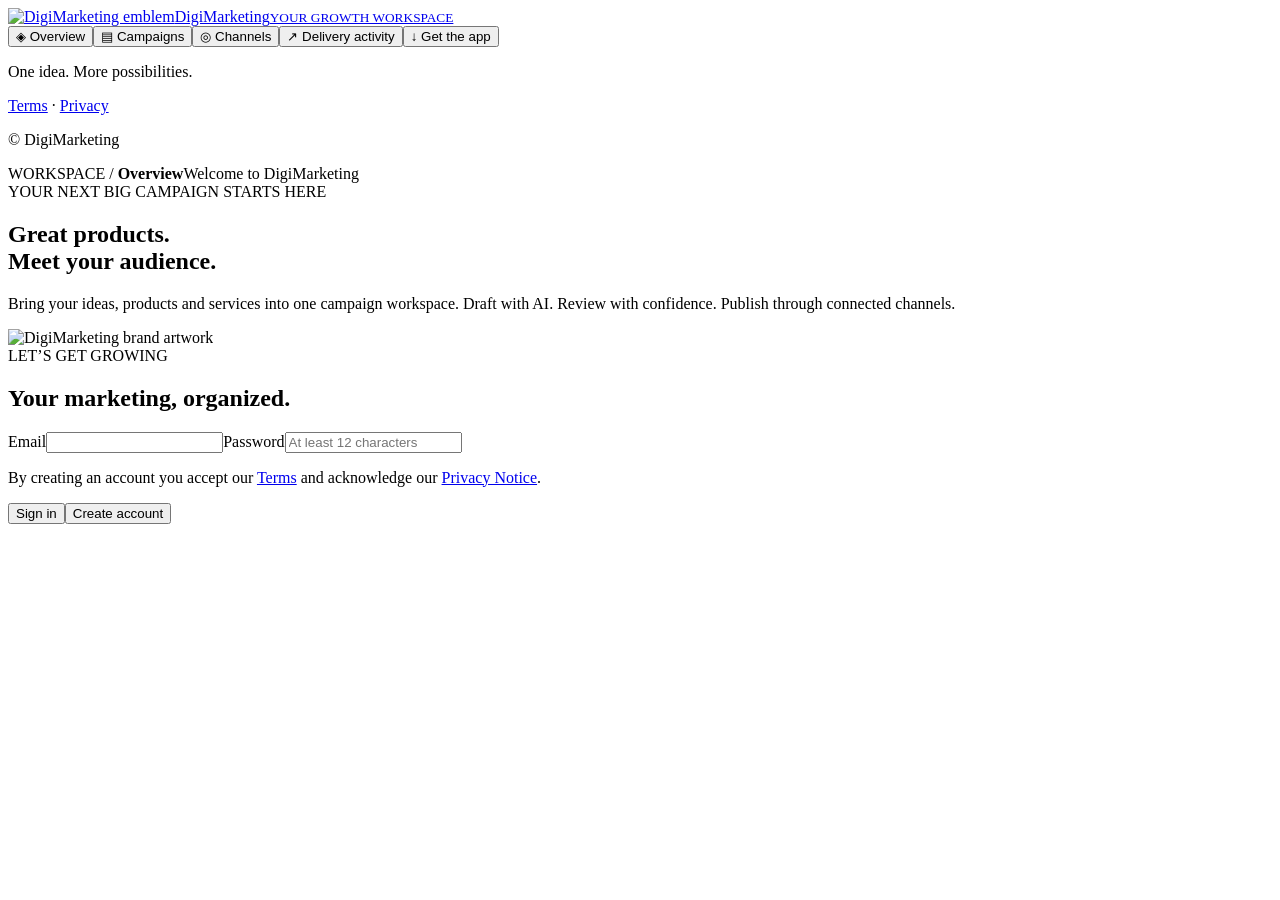
==== static/index.html @ 699326e4 "Build branded DigiMarketing platform with campaign workflows, Android app and Olamidepanel deploymen" ====
<!doctype html><html lang="en"><head><meta charset="utf-8"><meta name="viewport" content="width=device-width,initial-scale=1"><title>DigiMarketing · Turn attention into opportunity</title><link rel="stylesheet" href="/style.css"><link rel="icon" href="/brand.png"><link rel="manifest" href="/manifest.json"><script defer src="/app.js"></script></head><body><aside><a class="brand" href="/"><img src="/brand.png" alt="DigiMarketing emblem"><span>DigiMarketing<small>YOUR GROWTH WORKSPACE</small></span></a><nav><button data-view="overview">◈ Overview</button><button data-view="campaigns">▤ Campaigns</button><button data-view="channels">◎ Channels</button><button data-view="activity">↗ Delivery activity</button><button data-view="download">↓ Get the app</button><button data-view="admin" id="adminNav" hidden>⚙ Administration</button></nav><div class="aside-bottom"><p>One idea. More possibilities.</p><a href="/terms">Terms</a> · <a href="/privacy">Privacy</a><p>© <span id="year"></span> DigiMarketing</p></div></aside><main><header><span>WORKSPACE / <b id="pageName">Overview</b></span><span id="identity">Welcome to DigiMarketing</span><button id="logout" hidden>Sign out</button></header><div id="notice" role="status"></div><section id="auth"><div class="hero"><span class="eyebrow">YOUR NEXT BIG CAMPAIGN STARTS HERE</span><h1>Great products.<br>Meet your audience.</h1><p>Bring your ideas, products and services into one campaign workspace. Draft with AI. Review with confidence. Publish through connected channels.</p><img class="hero-logo" src="/brand.png" alt="DigiMarketing brand artwork"></div><form id="authForm" class="panel"><span class="eyebrow">LET’S GET GROWING</span><h2>Your marketing, organized.</h2><label>Email<input name="email" type="email" required autocomplete="email"></label><label>Password<input name="password" type="password" minlength="12" maxlength="256" required autocomplete="current-password" placeholder="At least 12 characters"></label><p>By creating an account you accept our <a href="/terms">Terms</a> and acknowledge our <a href="/privacy">Privacy Notice</a>.</p><div class="actions"><button name="action" value="login">Sign in</button><button class="secondary" name="action" value="register">Create account</button></div></form></section><div id="workspace" hidden><section id="overview" class="view"><div class="hero compact"><span class="eyebrow">MAKE YOUR NEXT MOVE</span><h1>Small idea.<br>Big possibility.</h1><p>Create campaigns that bring your products and services to the right audience.</p><button id="newCampaign">＋ Create a campaign</button><img class="hero-logo" src="/brand.png" alt=""></div><div class="stats" id="stats"></div><div class="section-heading"><h2>Your latest campaigns</h2><span>From idea to published</span></div><div id="recent"></div></section><section id="campaigns" class="view" hidden><div class="section-heading"><h1>Campaign studio</h1><span>Create · Review · Schedule</span></div><div class="studio"><form id="campaignForm" class="panel"><label>Campaign name<input name="title" required maxlength="150" placeholder="Introducing your next bestseller"></label><label>Product or service brief<textarea name="brief" maxlength="6000" rows="4" placeholder="Describe your offer, audience, real benefits and call to action."></textarea></label><label>Choose channels</label><div id="channelChoices" class="chips"></div><button type="button" id="generate" class="secondary">✦ Draft with AI</button><label>Review and edit your post<textarea name="content" required maxlength="10000" rows="7" placeholder="Your campaign message…"></textarea></label><small id="charCount">0 characters</small><button>Save reviewed draft</button></form><div><article class="panel preview"><span class="eyebrow">LIVE COPY PREVIEW</span><div class="brand"><img src="/brand.png" alt=""><strong>Your brand<small>Promoted by you</small></strong></div><p id="preview">Your next great campaign begins with a few words.</p><div class="preview-art"><img src="/brand.png" alt="DigiMarketing artwork"></div><small>Text preview only. Provider rendering may vary.</small></article><article class="panel"><h3>You’re always in control.</h3><p>AI drafts stay editable. Scheduling requires your approval and a configured publishing account. Export copy for other channels.</p></article></div></div><h2>Campaign library</h2><div id="campaignList"></div></section><section id="channels" class="view" hidden><h1>Your channels</h1><p>Direct publishing is currently implemented for Mastodon. Other channels are available for campaign planning and copy export.</p><div id="channelList" class="channel-grid"></div></section><section id="activity" class="view" hidden><h1>Delivery activity</h1><p>Provider receipts and failures appear here. Reach and impressions require additional analytics integrations.</p><div id="deliveryList"></div></section><section id="download" class="view" hidden><div class="panel"><img class="app-art" src="/brand.png" alt="DigiMarketing app icon"><h1>Take your campaigns with you.</h1><p>The Android app uses this same DigiMarketing workspace.</p><a class="button" id="apkLink" href="/downloads/DigiMarketing.apk" hidden>Download Android APK</a><p id="apkStatus">Checking Android build availability…</p><a href="https://africanappsstore.space/">Explore African Apps Store</a></div></section><section id="admin" class="view" hidden><h1>Administration</h1><div id="adminStats" class="stats"></div><article class="panel"><h2>Integration readiness</h2><p id="aiStatus"></p><p>Account tokens are configured in the protected server account file and never shown in this interface. Configure accounts per user ID. Platform OAuth onboarding, paid ads, billing and advanced analytics are future integrations.</p><p id="userId"></p></article></section></div></main><dialog id="scheduleDialog"><form id="scheduleForm"><h2>Approve and schedule</h2><label>Publish time (your local time)<input name="date" type="datetime-local" required></label><label class="check"><input name="approved" type="checkbox" required>I approve this copy for publication on my connected account.</label><div class="actions"><button>Approve schedule</button><button type="button" id="closeDialog" class="secondary">Cancel</button></div></form></dialog></body></html>
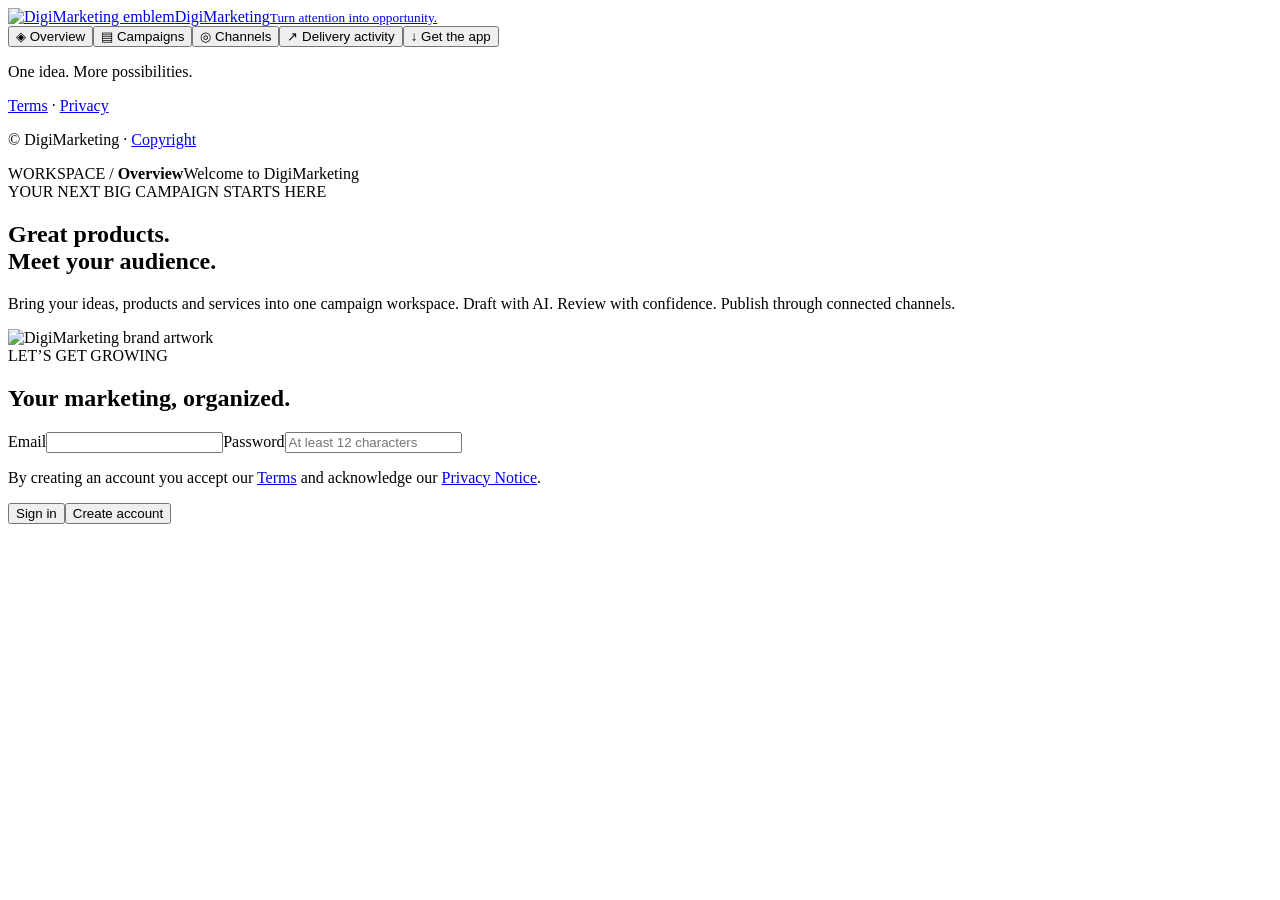
==== commit 32289d96: "Add slogan, verified store listing installer and fix Android SDK package selection" ====
--- a/static/index.html
+++ b/static/index.html
@@ -1 +1 @@
-<!doctype html><html lang="en"><head><meta charset="utf-8"><meta name="viewport" content="width=device-width,initial-scale=1"><title>DigiMarketing · Turn attention into opportunity</title><link rel="stylesheet" href="/style.css"><link rel="icon" href="/brand.png"><link rel="manifest" href="/manifest.json"><script defer src="/app.js"></script></head><body><aside><a class="brand" href="/"><img src="/brand.png" alt="DigiMarketing emblem"><span>DigiMarketing<small>YOUR GROWTH WORKSPACE</small></span></a><nav><button data-view="overview">◈ Overview</button><button data-view="campaigns">▤ Campaigns</button><button data-view="channels">◎ Channels</button><button data-view="activity">↗ Delivery activity</button><button data-view="download">↓ Get the app</button><button data-view="admin" id="adminNav" hidden>⚙ Administration</button></nav><div class="aside-bottom"><p>One idea. More possibilities.</p><a href="/terms">Terms</a> · <a href="/privacy">Privacy</a><p>© <span id="year"></span> DigiMarketing</p></div></aside><main><header><span>WORKSPACE / <b id="pageName">Overview</b></span><span id="identity">Welcome to DigiMarketing</span><button id="logout" hidden>Sign out</button></header><div id="notice" role="status"></div><section id="auth"><div class="hero"><span class="eyebrow">YOUR NEXT BIG CAMPAIGN STARTS HERE</span><h1>Great products.<br>Meet your audience.</h1><p>Bring your ideas, products and services into one campaign workspace. Draft with AI. Review with confidence. Publish through connected channels.</p><img class="hero-logo" src="/brand.png" alt="DigiMarketing brand artwork"></div><form id="authForm" class="panel"><span class="eyebrow">LET’S GET GROWING</span><h2>Your marketing, organized.</h2><label>Email<input name="email" type="email" required autocomplete="email"></label><label>Password<input name="password" type="password" minlength="12" maxlength="256" required autocomplete="current-password" placeholder="At least 12 characters"></label><p>By creating an account you accept our <a href="/terms">Terms</a> and acknowledge our <a href="/privacy">Privacy Notice</a>.</p><div class="actions"><button name="action" value="login">Sign in</button><button class="secondary" name="action" value="register">Create account</button></div></form></section><div id="workspace" hidden><section id="overview" class="view"><div class="hero compact"><span class="eyebrow">MAKE YOUR NEXT MOVE</span><h1>Small idea.<br>Big possibility.</h1><p>Create campaigns that bring your products and services to the right audience.</p><button id="newCampaign">＋ Create a campaign</button><img class="hero-logo" src="/brand.png" alt=""></div><div class="stats" id="stats"></div><div class="section-heading"><h2>Your latest campaigns</h2><span>From idea to published</span></div><div id="recent"></div></section><section id="campaigns" class="view" hidden><div class="section-heading"><h1>Campaign studio</h1><span>Create · Review · Schedule</span></div><div class="studio"><form id="campaignForm" class="panel"><label>Campaign name<input name="title" required maxlength="150" placeholder="Introducing your next bestseller"></label><label>Product or service brief<textarea name="brief" maxlength="6000" rows="4" placeholder="Describe your offer, audience, real benefits and call to action."></textarea></label><label>Choose channels</label><div id="channelChoices" class="chips"></div><button type="button" id="generate" class="secondary">✦ Draft with AI</button><label>Review and edit your post<textarea name="content" required maxlength="10000" rows="7" placeholder="Your campaign message…"></textarea></label><small id="charCount">0 characters</small><button>Save reviewed draft</button></form><div><article class="panel preview"><span class="eyebrow">LIVE COPY PREVIEW</span><div class="brand"><img src="/brand.png" alt=""><strong>Your brand<small>Promoted by you</small></strong></div><p id="preview">Your next great campaign begins with a few words.</p><div class="preview-art"><img src="/brand.png" alt="DigiMarketing artwork"></div><small>Text preview only. Provider rendering may vary.</small></article><article class="panel"><h3>You’re always in control.</h3><p>AI drafts stay editable. Scheduling requires your approval and a configured publishing account. Export copy for other channels.</p></article></div></div><h2>Campaign library</h2><div id="campaignList"></div></section><section id="channels" class="view" hidden><h1>Your channels</h1><p>Direct publishing is currently implemented for Mastodon. Other channels are available for campaign planning and copy export.</p><div id="channelList" class="channel-grid"></div></section><section id="activity" class="view" hidden><h1>Delivery activity</h1><p>Provider receipts and failures appear here. Reach and impressions require additional analytics integrations.</p><div id="deliveryList"></div></section><section id="download" class="view" hidden><div class="panel"><img class="app-art" src="/brand.png" alt="DigiMarketing app icon"><h1>Take your campaigns with you.</h1><p>The Android app uses this same DigiMarketing workspace.</p><a class="button" id="apkLink" href="/downloads/DigiMarketing.apk" hidden>Download Android APK</a><p id="apkStatus">Checking Android build availability…</p><a href="https://africanappsstore.space/">Explore African Apps Store</a></div></section><section id="admin" class="view" hidden><h1>Administration</h1><div id="adminStats" class="stats"></div><article class="panel"><h2>Integration readiness</h2><p id="aiStatus"></p><p>Account tokens are configured in the protected server account file and never shown in this interface. Configure accounts per user ID. Platform OAuth onboarding, paid ads, billing and advanced analytics are future integrations.</p><p id="userId"></p></article></section></div></main><dialog id="scheduleDialog"><form id="scheduleForm"><h2>Approve and schedule</h2><label>Publish time (your local time)<input name="date" type="datetime-local" required></label><label class="check"><input name="approved" type="checkbox" required>I approve this copy for publication on my connected account.</label><div class="actions"><button>Approve schedule</button><button type="button" id="closeDialog" class="secondary">Cancel</button></div></form></dialog></body></html>
+<!doctype html><html lang="en"><head><meta charset="utf-8"><meta name="viewport" content="width=device-width,initial-scale=1"><title>DigiMarketing · Turn attention into opportunity</title><link rel="stylesheet" href="/style.css"><link rel="icon" href="/brand.png"><link rel="manifest" href="/manifest.json"><script defer src="/app.js"></script></head><body><aside><a class="brand" href="/"><img src="/brand.png" alt="DigiMarketing emblem"><span>DigiMarketing<small>Turn attention into opportunity.</small></span></a><nav><button data-view="overview">◈ Overview</button><button data-view="campaigns">▤ Campaigns</button><button data-view="channels">◎ Channels</button><button data-view="activity">↗ Delivery activity</button><button data-view="download">↓ Get the app</button><button data-view="admin" id="adminNav" hidden>⚙ Administration</button></nav><div class="aside-bottom"><p>One idea. More possibilities.</p><a href="/terms">Terms</a> · <a href="/privacy">Privacy</a><p>© <span id="year"></span> DigiMarketing · <a href="/copyright">Copyright</a></p></div></aside><main><header><span>WORKSPACE / <b id="pageName">Overview</b></span><span id="identity">Welcome to DigiMarketing</span><button id="logout" hidden>Sign out</button></header><div id="notice" role="status"></div><section id="auth"><div class="hero"><span class="eyebrow">YOUR NEXT BIG CAMPAIGN STARTS HERE</span><h1>Great products.<br>Meet your audience.</h1><p>Bring your ideas, products and services into one campaign workspace. Draft with AI. Review with confidence. Publish through connected channels.</p><img class="hero-logo" src="/brand.png" alt="DigiMarketing brand artwork"></div><form id="authForm" class="panel"><span class="eyebrow">LET’S GET GROWING</span><h2>Your marketing, organized.</h2><label>Email<input name="email" type="email" required autocomplete="email"></label><label>Password<input name="password" type="password" minlength="12" maxlength="256" required autocomplete="current-password" placeholder="At least 12 characters"></label><p>By creating an account you accept our <a href="/terms">Terms</a> and acknowledge our <a href="/privacy">Privacy Notice</a>.</p><div class="actions"><button name="action" value="login">Sign in</button><button class="secondary" name="action" value="register">Create account</button></div></form></section><div id="workspace" hidden><section id="overview" class="view"><div class="hero compact"><span class="eyebrow">MAKE YOUR NEXT MOVE</span><h1>Small idea.<br>Big possibility.</h1><p>Create campaigns that bring your products and services to the right audience.</p><button id="newCampaign">＋ Create a campaign</button><img class="hero-logo" src="/brand.png" alt=""></div><div class="stats" id="stats"></div><div class="section-heading"><h2>Your latest campaigns</h2><span>From idea to published</span></div><div id="recent"></div></section><section id="campaigns" class="view" hidden><div class="section-heading"><h1>Campaign studio</h1><span>Create · Review · Schedule</span></div><div class="studio"><form id="campaignForm" class="panel"><label>Campaign name<input name="title" required maxlength="150" placeholder="Introducing your next bestseller"></label><label>Product or service brief<textarea name="brief" maxlength="6000" rows="4" placeholder="Describe your offer, audience, real benefits and call to action."></textarea></label><label>Choose channels</label><div id="channelChoices" class="chips"></div><button type="button" id="generate" class="secondary">✦ Draft with AI</button><label>Review and edit your post<textarea name="content" required maxlength="10000" rows="7" placeholder="Your campaign message…"></textarea></label><small id="charCount">0 characters</small><button>Save reviewed draft</button></form><div><article class="panel preview"><span class="eyebrow">LIVE COPY PREVIEW</span><div class="brand"><img src="/brand.png" alt=""><strong>Your brand<small>Promoted by you</small></strong></div><p id="preview">Your next great campaign begins with a few words.</p><div class="preview-art"><img src="/brand.png" alt="DigiMarketing artwork"></div><small>Text preview only. Provider rendering may vary.</small></article><article class="panel"><h3>You’re always in control.</h3><p>AI drafts stay editable. Scheduling requires your approval and a configured publishing account. Export copy for other channels.</p></article></div></div><h2>Campaign library</h2><div id="campaignList"></div></section><section id="channels" class="view" hidden><h1>Your channels</h1><p>Direct publishing is currently implemented for Mastodon. Other channels are available for campaign planning and copy export.</p><div id="channelList" class="channel-grid"></div></section><section id="activity" class="view" hidden><h1>Delivery activity</h1><p>Provider receipts and failures appear here. Reach and impressions require additional analytics integrations.</p><div id="deliveryList"></div></section><section id="download" class="view" hidden><div class="panel"><img class="app-art" src="/brand.png" alt="DigiMarketing app icon"><h1>Take your campaigns with you.</h1><p>The Android app uses this same DigiMarketing workspace.</p><a class="button" id="apkLink" href="/downloads/DigiMarketing.apk" hidden>Download Android APK</a><p id="apkStatus">Checking Android build availability…</p><a href="https://africanappsstore.space/">Explore African Apps Store</a></div></section><section id="admin" class="view" hidden><h1>Administration</h1><div id="adminStats" class="stats"></div><article class="panel"><h2>Integration readiness</h2><p id="aiStatus"></p><p>Account tokens are configured in the protected server account file and never shown in this interface. Configure accounts per user ID. Platform OAuth onboarding, paid ads, billing and advanced analytics are future integrations.</p><p id="userId"></p></article></section></div></main><dialog id="scheduleDialog"><form id="scheduleForm"><h2>Approve and schedule</h2><label>Publish time (your local time)<input name="date" type="datetime-local" required></label><label class="check"><input name="approved" type="checkbox" required>I approve this copy for publication on my connected account.</label><div class="actions"><button>Approve schedule</button><button type="button" id="closeDialog" class="secondary">Cancel</button></div></form></dialog></body></html>
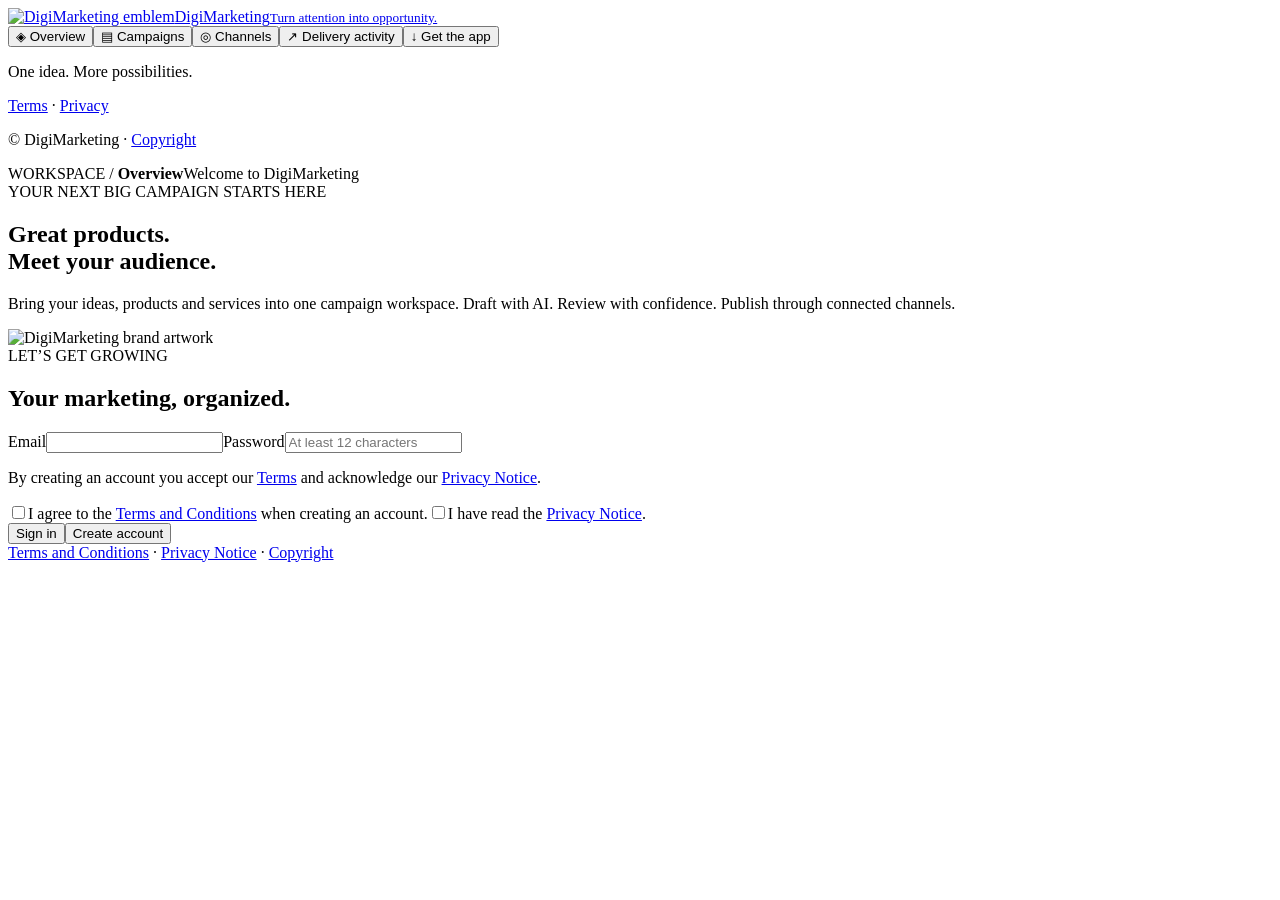
==== commit 9db7d457: "Add controlled Ansible campaign batches, admin limits and versioned legal acceptance" ====
--- a/static/index.html
+++ b/static/index.html
@@ -1 +1 @@
-<!doctype html><html lang="en"><head><meta charset="utf-8"><meta name="viewport" content="width=device-width,initial-scale=1"><title>DigiMarketing · Turn attention into opportunity</title><link rel="stylesheet" href="/style.css"><link rel="icon" href="/brand.png"><link rel="manifest" href="/manifest.json"><script defer src="/app.js"></script></head><body><aside><a class="brand" href="/"><img src="/brand.png" alt="DigiMarketing emblem"><span>DigiMarketing<small>Turn attention into opportunity.</small></span></a><nav><button data-view="overview">◈ Overview</button><button data-view="campaigns">▤ Campaigns</button><button data-view="channels">◎ Channels</button><button data-view="activity">↗ Delivery activity</button><button data-view="download">↓ Get the app</button><button data-view="admin" id="adminNav" hidden>⚙ Administration</button></nav><div class="aside-bottom"><p>One idea. More possibilities.</p><a href="/terms">Terms</a> · <a href="/privacy">Privacy</a><p>© <span id="year"></span> DigiMarketing · <a href="/copyright">Copyright</a></p></div></aside><main><header><span>WORKSPACE / <b id="pageName">Overview</b></span><span id="identity">Welcome to DigiMarketing</span><button id="logout" hidden>Sign out</button></header><div id="notice" role="status"></div><section id="auth"><div class="hero"><span class="eyebrow">YOUR NEXT BIG CAMPAIGN STARTS HERE</span><h1>Great products.<br>Meet your audience.</h1><p>Bring your ideas, products and services into one campaign workspace. Draft with AI. Review with confidence. Publish through connected channels.</p><img class="hero-logo" src="/brand.png" alt="DigiMarketing brand artwork"></div><form id="authForm" class="panel"><span class="eyebrow">LET’S GET GROWING</span><h2>Your marketing, organized.</h2><label>Email<input name="email" type="email" required autocomplete="email"></label><label>Password<input name="password" type="password" minlength="12" maxlength="256" required autocomplete="current-password" placeholder="At least 12 characters"></label><p>By creating an account you accept our <a href="/terms">Terms</a> and acknowledge our <a href="/privacy">Privacy Notice</a>.</p><div class="actions"><button name="action" value="login">Sign in</button><button class="secondary" name="action" value="register">Create account</button></div></form></section><div id="workspace" hidden><section id="overview" class="view"><div class="hero compact"><span class="eyebrow">MAKE YOUR NEXT MOVE</span><h1>Small idea.<br>Big possibility.</h1><p>Create campaigns that bring your products and services to the right audience.</p><button id="newCampaign">＋ Create a campaign</button><img class="hero-logo" src="/brand.png" alt=""></div><div class="stats" id="stats"></div><div class="section-heading"><h2>Your latest campaigns</h2><span>From idea to published</span></div><div id="recent"></div></section><section id="campaigns" class="view" hidden><div class="section-heading"><h1>Campaign studio</h1><span>Create · Review · Schedule</span></div><div class="studio"><form id="campaignForm" class="panel"><label>Campaign name<input name="title" required maxlength="150" placeholder="Introducing your next bestseller"></label><label>Product or service brief<textarea name="brief" maxlength="6000" rows="4" placeholder="Describe your offer, audience, real benefits and call to action."></textarea></label><label>Choose channels</label><div id="channelChoices" class="chips"></div><button type="button" id="generate" class="secondary">✦ Draft with AI</button><label>Review and edit your post<textarea name="content" required maxlength="10000" rows="7" placeholder="Your campaign message…"></textarea></label><small id="charCount">0 characters</small><button>Save reviewed draft</button></form><div><article class="panel preview"><span class="eyebrow">LIVE COPY PREVIEW</span><div class="brand"><img src="/brand.png" alt=""><strong>Your brand<small>Promoted by you</small></strong></div><p id="preview">Your next great campaign begins with a few words.</p><div class="preview-art"><img src="/brand.png" alt="DigiMarketing artwork"></div><small>Text preview only. Provider rendering may vary.</small></article><article class="panel"><h3>You’re always in control.</h3><p>AI drafts stay editable. Scheduling requires your approval and a configured publishing account. Export copy for other channels.</p></article></div></div><h2>Campaign library</h2><div id="campaignList"></div></section><section id="channels" class="view" hidden><h1>Your channels</h1><p>Direct publishing is currently implemented for Mastodon. Other channels are available for campaign planning and copy export.</p><div id="channelList" class="channel-grid"></div></section><section id="activity" class="view" hidden><h1>Delivery activity</h1><p>Provider receipts and failures appear here. Reach and impressions require additional analytics integrations.</p><div id="deliveryList"></div></section><section id="download" class="view" hidden><div class="panel"><img class="app-art" src="/brand.png" alt="DigiMarketing app icon"><h1>Take your campaigns with you.</h1><p>The Android app uses this same DigiMarketing workspace.</p><a class="button" id="apkLink" href="/downloads/DigiMarketing.apk" hidden>Download Android APK</a><p id="apkStatus">Checking Android build availability…</p><a href="https://africanappsstore.space/">Explore African Apps Store</a></div></section><section id="admin" class="view" hidden><h1>Administration</h1><div id="adminStats" class="stats"></div><article class="panel"><h2>Integration readiness</h2><p id="aiStatus"></p><p>Account tokens are configured in the protected server account file and never shown in this interface. Configure accounts per user ID. Platform OAuth onboarding, paid ads, billing and advanced analytics are future integrations.</p><p id="userId"></p></article></section></div></main><dialog id="scheduleDialog"><form id="scheduleForm"><h2>Approve and schedule</h2><label>Publish time (your local time)<input name="date" type="datetime-local" required></label><label class="check"><input name="approved" type="checkbox" required>I approve this copy for publication on my connected account.</label><div class="actions"><button>Approve schedule</button><button type="button" id="closeDialog" class="secondary">Cancel</button></div></form></dialog></body></html>
+<!doctype html><html lang="en"><head><meta charset="utf-8"><meta name="viewport" content="width=device-width,initial-scale=1"><title>DigiMarketing · Turn attention into opportunity</title><link rel="stylesheet" href="/style.css"><link rel="icon" href="/brand.png"><link rel="manifest" href="/manifest.json"><script defer src="/app.js"></script></head><body><aside><a class="brand" href="/"><img src="/brand.png" alt="DigiMarketing emblem"><span>DigiMarketing<small>Turn attention into opportunity.</small></span></a><nav><button data-view="overview">◈ Overview</button><button data-view="campaigns">▤ Campaigns</button><button data-view="channels">◎ Channels</button><button data-view="activity">↗ Delivery activity</button><button data-view="download">↓ Get the app</button><button data-view="admin" id="adminNav" hidden>⚙ Administration</button></nav><div class="aside-bottom"><p>One idea. More possibilities.</p><a href="/terms">Terms</a> · <a href="/privacy">Privacy</a><p>© <span id="year"></span> DigiMarketing · <a href="/copyright">Copyright</a></p></div></aside><main><header><span>WORKSPACE / <b id="pageName">Overview</b></span><span id="identity">Welcome to DigiMarketing</span><button id="logout" hidden>Sign out</button></header><div id="notice" role="status"></div><section id="auth"><div class="hero"><span class="eyebrow">YOUR NEXT BIG CAMPAIGN STARTS HERE</span><h1>Great products.<br>Meet your audience.</h1><p>Bring your ideas, products and services into one campaign workspace. Draft with AI. Review with confidence. Publish through connected channels.</p><img class="hero-logo" src="/brand.png" alt="DigiMarketing brand artwork"></div><form id="authForm" class="panel"><span class="eyebrow">LET’S GET GROWING</span><h2>Your marketing, organized.</h2><label>Email<input name="email" type="email" required autocomplete="email"></label><label>Password<input name="password" type="password" minlength="12" maxlength="256" required autocomplete="current-password" placeholder="At least 12 characters"></label><p>By creating an account you accept our <a href="/terms">Terms</a> and acknowledge our <a href="/privacy">Privacy Notice</a>.</p><label class="check"><input type="checkbox" name="acceptedTerms">I agree to the <a href="/terms">Terms and Conditions</a> when creating an account.</label><label class="check"><input type="checkbox" name="privacyAcknowledged">I have read the <a href="/privacy">Privacy Notice</a>.</label><div class="actions"><button name="action" value="login">Sign in</button><button class="secondary" name="action" value="register">Create account</button></div></form></section><footer class="legal-links"><a href="/terms">Terms and Conditions</a> · <a href="/privacy">Privacy Notice</a> · <a href="/copyright">Copyright</a></footer><div id="workspace" hidden><section id="overview" class="view"><div class="hero compact"><span class="eyebrow">MAKE YOUR NEXT MOVE</span><h1>Small idea.<br>Big possibility.</h1><p>Create campaigns that bring your products and services to the right audience.</p><button id="newCampaign">＋ Create a campaign</button><img class="hero-logo" src="/brand.png" alt=""></div><div class="stats" id="stats"></div><div class="section-heading"><h2>Your latest campaigns</h2><span>From idea to published</span></div><div id="recent"></div></section><section id="campaigns" class="view" hidden><div class="section-heading"><h1>Campaign studio</h1><span>Create · Review · Schedule</span></div><div class="studio"><form id="campaignForm" class="panel"><label>Campaign name<input name="title" required maxlength="150" placeholder="Introducing your next bestseller"></label><label>Product or service brief<textarea name="brief" maxlength="6000" rows="4" placeholder="Describe your offer, audience, real benefits and call to action."></textarea></label><label>Choose channels</label><div id="channelChoices" class="chips"></div><button type="button" id="generate" class="secondary">✦ Draft with AI</button><label>Review and edit your post<textarea name="content" required maxlength="10000" rows="7" placeholder="Your campaign message…"></textarea></label><small id="charCount">0 characters</small><button>Save reviewed draft</button></form><div><article class="panel preview"><span class="eyebrow">LIVE COPY PREVIEW</span><div class="brand"><img src="/brand.png" alt=""><strong>Your brand<small>Promoted by you</small></strong></div><p id="preview">Your next great campaign begins with a few words.</p><div class="preview-art"><img src="/brand.png" alt="DigiMarketing artwork"></div><small>Text preview only. Provider rendering may vary.</small></article><article class="panel"><h3>You’re always in control.</h3><p>AI drafts stay editable. Scheduling requires your approval and a configured publishing account. Export copy for other channels.</p></article></div></div><h2>Campaign library</h2><div id="campaignList"></div></section><section id="channels" class="view" hidden><h1>Your channels</h1><p>Direct publishing is currently implemented for Mastodon. Other channels are available for campaign planning and copy export.</p><div id="channelList" class="channel-grid"></div></section><section id="activity" class="view" hidden><h1>Delivery activity</h1><p>Provider receipts and failures appear here. Reach and impressions require additional analytics integrations.</p><div id="deliveryList"></div></section><section id="download" class="view" hidden><div class="panel"><img class="app-art" src="/brand.png" alt="DigiMarketing app icon"><h1>Take your campaigns with you.</h1><p>The Android app uses this same DigiMarketing workspace.</p><a class="button" id="apkLink" href="/downloads/DigiMarketing.apk" hidden>Download Android APK</a><p id="apkStatus">Checking Android build availability…</p><a href="https://africanappsstore.space/">Explore African Apps Store</a></div></section><section id="admin" class="view" hidden><h1>Administration</h1><div id="adminStats" class="stats"></div><article class="panel"><h2>Integration readiness</h2><p id="aiStatus"></p><p>Account tokens are configured in the protected server account file and never shown in this interface. Configure accounts per user ID. Platform OAuth onboarding, paid ads, billing and advanced analytics are future integrations.</p><p id="userId"></p></article></section></div></main><dialog id="scheduleDialog"><form id="scheduleForm"><h2>Approve and schedule</h2><label>Publish time (your local time)<input name="date" type="datetime-local" required></label><p>Batch scheduling publishes only the exact reviewed campaign copy to your connected accounts. <a href="/terms">Publishing terms</a></p><label class="check"><input name="approved" type="checkbox" required>I approve this copy for publication on my connected account.</label><div class="actions"><button>Approve schedule</button><button type="button" id="closeDialog" class="secondary">Cancel</button></div></form></dialog></body></html>
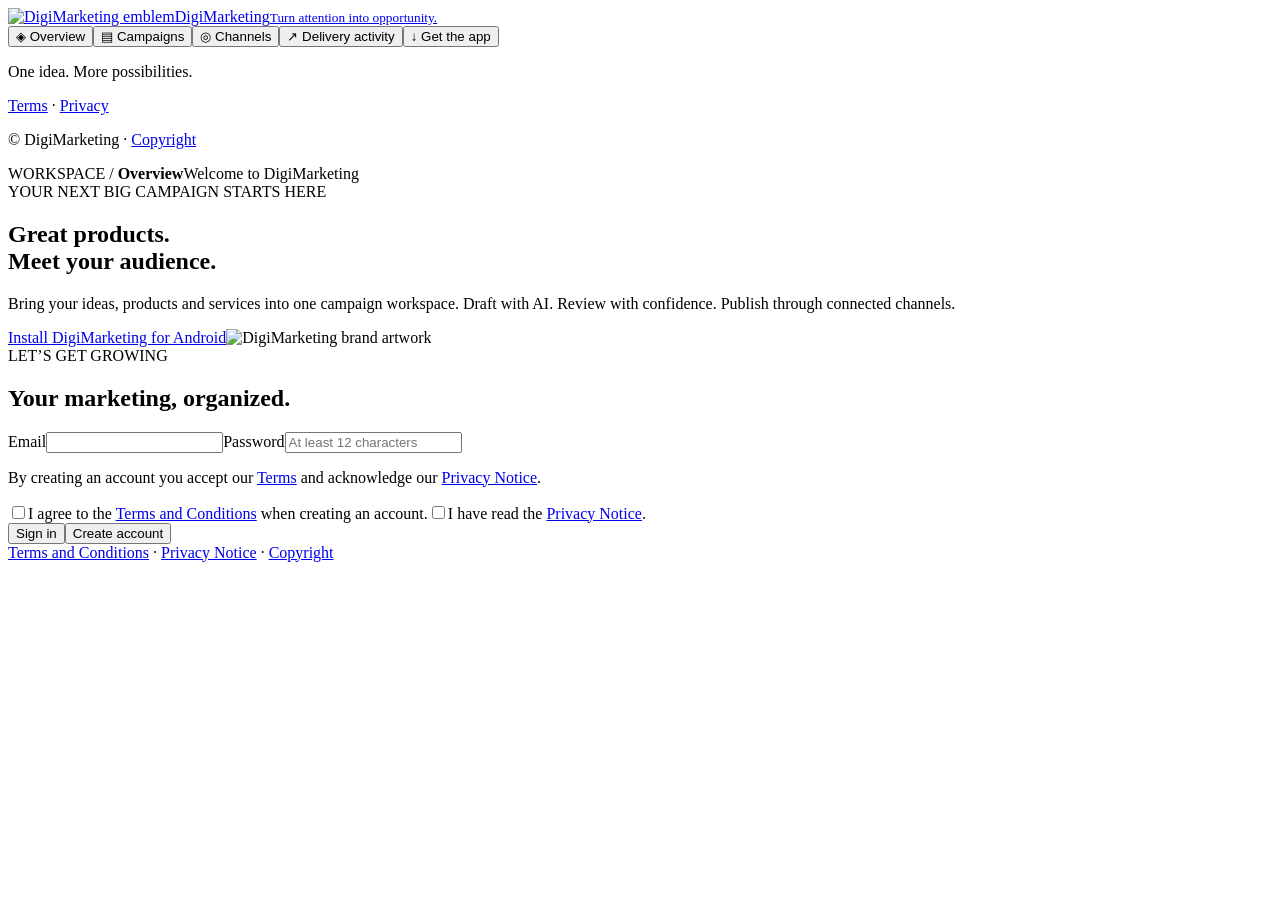
==== commit af998b58: "Publish public Android install guide and combined store deployment" ====
--- a/static/index.html
+++ b/static/index.html
@@ -1 +1 @@
-<!doctype html><html lang="en"><head><meta charset="utf-8"><meta name="viewport" content="width=device-width,initial-scale=1"><title>DigiMarketing · Turn attention into opportunity</title><link rel="stylesheet" href="/style.css"><link rel="icon" href="/brand.png"><link rel="manifest" href="/manifest.json"><script defer src="/app.js"></script></head><body><aside><a class="brand" href="/"><img src="/brand.png" alt="DigiMarketing emblem"><span>DigiMarketing<small>Turn attention into opportunity.</small></span></a><nav><button data-view="overview">◈ Overview</button><button data-view="campaigns">▤ Campaigns</button><button data-view="channels">◎ Channels</button><button data-view="activity">↗ Delivery activity</button><button data-view="download">↓ Get the app</button><button data-view="admin" id="adminNav" hidden>⚙ Administration</button></nav><div class="aside-bottom"><p>One idea. More possibilities.</p><a href="/terms">Terms</a> · <a href="/privacy">Privacy</a><p>© <span id="year"></span> DigiMarketing · <a href="/copyright">Copyright</a></p></div></aside><main><header><span>WORKSPACE / <b id="pageName">Overview</b></span><span id="identity">Welcome to DigiMarketing</span><button id="logout" hidden>Sign out</button></header><div id="notice" role="status"></div><section id="auth"><div class="hero"><span class="eyebrow">YOUR NEXT BIG CAMPAIGN STARTS HERE</span><h1>Great products.<br>Meet your audience.</h1><p>Bring your ideas, products and services into one campaign workspace. Draft with AI. Review with confidence. Publish through connected channels.</p><img class="hero-logo" src="/brand.png" alt="DigiMarketing brand artwork"></div><form id="authForm" class="panel"><span class="eyebrow">LET’S GET GROWING</span><h2>Your marketing, organized.</h2><label>Email<input name="email" type="email" required autocomplete="email"></label><label>Password<input name="password" type="password" minlength="12" maxlength="256" required autocomplete="current-password" placeholder="At least 12 characters"></label><p>By creating an account you accept our <a href="/terms">Terms</a> and acknowledge our <a href="/privacy">Privacy Notice</a>.</p><label class="check"><input type="checkbox" name="acceptedTerms">I agree to the <a href="/terms">Terms and Conditions</a> when creating an account.</label><label class="check"><input type="checkbox" name="privacyAcknowledged">I have read the <a href="/privacy">Privacy Notice</a>.</label><div class="actions"><button name="action" value="login">Sign in</button><button class="secondary" name="action" value="register">Create account</button></div></form></section><footer class="legal-links"><a href="/terms">Terms and Conditions</a> · <a href="/privacy">Privacy Notice</a> · <a href="/copyright">Copyright</a></footer><div id="workspace" hidden><section id="overview" class="view"><div class="hero compact"><span class="eyebrow">MAKE YOUR NEXT MOVE</span><h1>Small idea.<br>Big possibility.</h1><p>Create campaigns that bring your products and services to the right audience.</p><button id="newCampaign">＋ Create a campaign</button><img class="hero-logo" src="/brand.png" alt=""></div><div class="stats" id="stats"></div><div class="section-heading"><h2>Your latest campaigns</h2><span>From idea to published</span></div><div id="recent"></div></section><section id="campaigns" class="view" hidden><div class="section-heading"><h1>Campaign studio</h1><span>Create · Review · Schedule</span></div><div class="studio"><form id="campaignForm" class="panel"><label>Campaign name<input name="title" required maxlength="150" placeholder="Introducing your next bestseller"></label><label>Product or service brief<textarea name="brief" maxlength="6000" rows="4" placeholder="Describe your offer, audience, real benefits and call to action."></textarea></label><label>Choose channels</label><div id="channelChoices" class="chips"></div><button type="button" id="generate" class="secondary">✦ Draft with AI</button><label>Review and edit your post<textarea name="content" required maxlength="10000" rows="7" placeholder="Your campaign message…"></textarea></label><small id="charCount">0 characters</small><button>Save reviewed draft</button></form><div><article class="panel preview"><span class="eyebrow">LIVE COPY PREVIEW</span><div class="brand"><img src="/brand.png" alt=""><strong>Your brand<small>Promoted by you</small></strong></div><p id="preview">Your next great campaign begins with a few words.</p><div class="preview-art"><img src="/brand.png" alt="DigiMarketing artwork"></div><small>Text preview only. Provider rendering may vary.</small></article><article class="panel"><h3>You’re always in control.</h3><p>AI drafts stay editable. Scheduling requires your approval and a configured publishing account. Export copy for other channels.</p></article></div></div><h2>Campaign library</h2><div id="campaignList"></div></section><section id="channels" class="view" hidden><h1>Your channels</h1><p>Direct publishing is currently implemented for Mastodon. Other channels are available for campaign planning and copy export.</p><div id="channelList" class="channel-grid"></div></section><section id="activity" class="view" hidden><h1>Delivery activity</h1><p>Provider receipts and failures appear here. Reach and impressions require additional analytics integrations.</p><div id="deliveryList"></div></section><section id="download" class="view" hidden><div class="panel"><img class="app-art" src="/brand.png" alt="DigiMarketing app icon"><h1>Take your campaigns with you.</h1><p>The Android app uses this same DigiMarketing workspace.</p><a class="button" id="apkLink" href="/downloads/DigiMarketing.apk" hidden>Download Android APK</a><p id="apkStatus">Checking Android build availability…</p><a href="https://africanappsstore.space/">Explore African Apps Store</a></div></section><section id="admin" class="view" hidden><h1>Administration</h1><div id="adminStats" class="stats"></div><article class="panel"><h2>Integration readiness</h2><p id="aiStatus"></p><p>Account tokens are configured in the protected server account file and never shown in this interface. Configure accounts per user ID. Platform OAuth onboarding, paid ads, billing and advanced analytics are future integrations.</p><p id="userId"></p></article></section></div></main><dialog id="scheduleDialog"><form id="scheduleForm"><h2>Approve and schedule</h2><label>Publish time (your local time)<input name="date" type="datetime-local" required></label><p>Batch scheduling publishes only the exact reviewed campaign copy to your connected accounts. <a href="/terms">Publishing terms</a></p><label class="check"><input name="approved" type="checkbox" required>I approve this copy for publication on my connected account.</label><div class="actions"><button>Approve schedule</button><button type="button" id="closeDialog" class="secondary">Cancel</button></div></form></dialog></body></html>
+<!doctype html><html lang="en"><head><meta charset="utf-8"><meta name="viewport" content="width=device-width,initial-scale=1"><title>DigiMarketing · Turn attention into opportunity</title><link rel="stylesheet" href="/style.css"><link rel="icon" href="/brand.png"><link rel="manifest" href="/manifest.json"><script defer src="/app.js"></script></head><body><aside><a class="brand" href="/"><img src="/brand.png" alt="DigiMarketing emblem"><span>DigiMarketing<small>Turn attention into opportunity.</small></span></a><nav><button data-view="overview">◈ Overview</button><button data-view="campaigns">▤ Campaigns</button><button data-view="channels">◎ Channels</button><button data-view="activity">↗ Delivery activity</button><button data-view="download">↓ Get the app</button><button data-view="apiKeys" id="keysNav" hidden>⌘ API &amp; keys</button><button data-view="admin" id="adminNav" hidden>⚙ Administration</button></nav><div class="aside-bottom"><p>One idea. More possibilities.</p><a href="/terms">Terms</a> · <a href="/privacy">Privacy</a><p>© <span id="year"></span> DigiMarketing · <a href="/copyright">Copyright</a></p></div></aside><main><header><span>WORKSPACE / <b id="pageName">Overview</b></span><span id="identity">Welcome to DigiMarketing</span><button id="logout" hidden>Sign out</button></header><div id="notice" role="status"></div><section id="auth"><div class="hero"><span class="eyebrow">YOUR NEXT BIG CAMPAIGN STARTS HERE</span><h1>Great products.<br>Meet your audience.</h1><p>Bring your ideas, products and services into one campaign workspace. Draft with AI. Review with confidence. Publish through connected channels.</p><a class="button" href="/install">Install DigiMarketing for Android</a><img class="hero-logo" src="/brand.png" alt="DigiMarketing brand artwork"></div><form id="authForm" class="panel"><span class="eyebrow">LET’S GET GROWING</span><h2>Your marketing, organized.</h2><label>Email<input name="email" type="email" required autocomplete="email"></label><label>Password<input name="password" type="password" minlength="12" maxlength="256" required autocomplete="current-password" placeholder="At least 12 characters"></label><p>By creating an account you accept our <a href="/terms">Terms</a> and acknowledge our <a href="/privacy">Privacy Notice</a>.</p><label class="check"><input type="checkbox" name="acceptedTerms">I agree to the <a href="/terms">Terms and Conditions</a> when creating an account.</label><label class="check"><input type="checkbox" name="privacyAcknowledged">I have read the <a href="/privacy">Privacy Notice</a>.</label><div class="actions"><button name="action" value="login">Sign in</button><button class="secondary" name="action" value="register">Create account</button></div></form></section><footer class="legal-links"><a href="/terms">Terms and Conditions</a> · <a href="/privacy">Privacy Notice</a> · <a href="/copyright">Copyright</a></footer><div id="workspace" hidden><section id="overview" class="view"><div class="hero compact"><span class="eyebrow">MAKE YOUR NEXT MOVE</span><h1>Small idea.<br>Big possibility.</h1><p>Create campaigns that bring your products and services to the right audience.</p><button id="newCampaign">＋ Create a campaign</button><img class="hero-logo" src="/brand.png" alt=""></div><div class="stats" id="stats"></div><div class="section-heading"><h2>Your latest campaigns</h2><span>From idea to published</span></div><div id="recent"></div></section><section id="campaigns" class="view" hidden><div class="section-heading"><h1>Campaign studio</h1><span>Create · Review · Schedule</span></div><div class="studio"><form id="campaignForm" class="panel"><label>Campaign name<input name="title" required maxlength="150" placeholder="Introducing your next bestseller"></label><label>Product or service brief<textarea name="brief" maxlength="6000" rows="4" placeholder="Describe your offer, audience, real benefits and call to action."></textarea></label><label>Choose channels</label><div id="channelChoices" class="chips"></div><button type="button" id="generate" class="secondary">✦ Draft with AI</button><label>Review and edit your post<textarea name="content" required maxlength="10000" rows="7" placeholder="Your campaign message…"></textarea></label><small id="charCount">0 characters</small><button>Save reviewed draft</button></form><div><article class="panel preview"><span class="eyebrow">LIVE COPY PREVIEW</span><div class="brand"><img src="/brand.png" alt=""><strong>Your brand<small>Promoted by you</small></strong></div><p id="preview">Your next great campaign begins with a few words.</p><div class="preview-art"><img src="/brand.png" alt="DigiMarketing artwork"></div><small>Text preview only. Provider rendering may vary.</small></article><article class="panel"><h3>You’re always in control.</h3><p>AI drafts stay editable. Scheduling requires your approval and a configured publishing account. Export copy for other channels.</p></article></div></div><h2>Campaign library</h2><div id="campaignList"></div></section><section id="channels" class="view" hidden><h1>Your channels</h1><p>Direct publishing supports authorized Facebook Pages and Mastodon accounts. Other channels are available for campaign planning and copy export.</p><div id="channelList" class="channel-grid"></div></section><section id="activity" class="view" hidden><h1>Delivery activity</h1><p>Provider receipts and failures appear here. Reach and impressions require additional analytics integrations.</p><div id="deliveryList"></div></section><section id="download" class="view" hidden><div class="panel"><img class="app-art" src="/brand.png" alt="DigiMarketing app icon"><h1>Take your campaigns with you.</h1><p>The Android app uses this same DigiMarketing workspace.</p><a class="button" id="apkLink" href="/downloads/DigiMarketing.apk" hidden>Download Android APK</a><p id="apkStatus">Checking Android build availability…</p><a href="https://africanappsstore.space/">Explore African Apps Store</a></div></section><section id="apiKeys" class="view" hidden><h1>API &amp; key management</h1><p>Manage provider access. Saved keys stay hidden. Confirm your administrator password for changes or connection tests.</p><div id="integrationUI"></div></section><section id="admin" class="view" hidden><h1>Administration</h1><div id="adminStats" class="stats"></div><article class="panel"><h2>Integration readiness</h2><p id="aiStatus"></p><p>Manage encrypted Facebook and Mastodon tokens in API &amp; keys. Use the global pause and automation limits below to control approved campaign publishing.</p><p id="userId"></p></article></section></div></main><dialog id="scheduleDialog"><form id="scheduleForm"><h2>Approve and schedule</h2><label>Publish time (your local time)<input name="date" type="datetime-local" required></label><p>Batch scheduling publishes only the exact reviewed campaign copy to your connected accounts. <a href="/terms">Publishing terms</a></p><label class="check"><input name="approved" type="checkbox" required>I approve this copy for publication on my connected account.</label><div class="actions"><button>Approve schedule</button><button type="button" id="closeDialog" class="secondary">Cancel</button></div></form></dialog></body></html>
